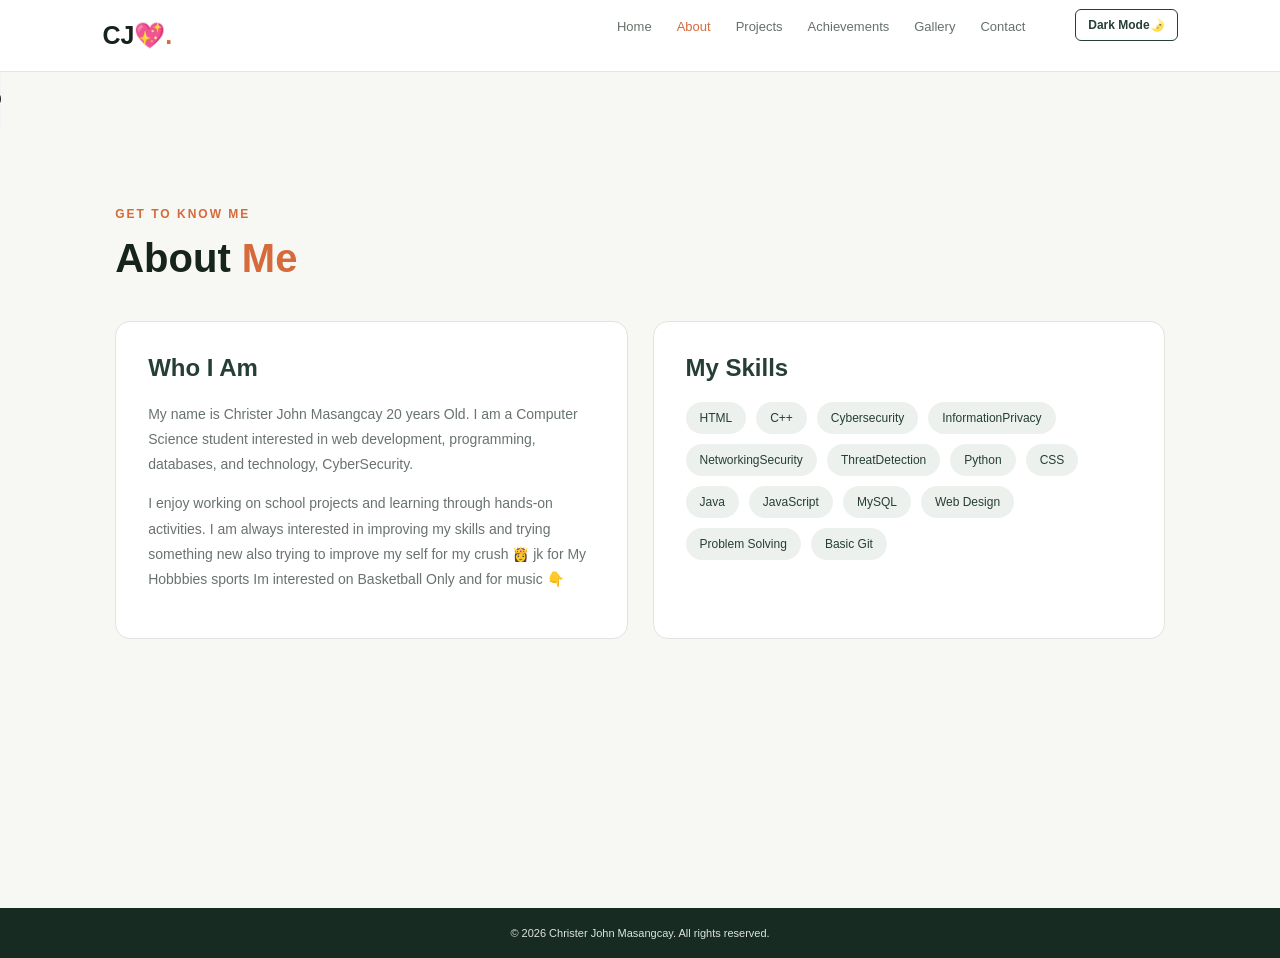
==== about.html @ b0bfc3cb "Update about.html" ====
<!DOCTYPE html>
<html>
<head>
    <title>About | Christer John</title>
    <link rel="stylesheet" href="styles.css">
</head>
<body>
<header>  
    <div class="logo">CJ💖<span>.</span></div>
    <nav>
        <a href="index.html">Home</a>
        <a href="about.html" class="active">About</a>
        <a href="portfolio.html">Projects</a>
        <a href="achievements.html">Achievements</a>
        <a href="galerry.html">Gallery</a>
        <a href="contacr.html">Contact</a>
        <button id="darkModeBtn" onclick="toggleDarkMode()">
    Dark Mode🌛
</button>
    </nav>
</header>
<audio controls loop>
    <source src="fav.mp3" type="audio/mpeg">
</audio>
<main  class="page">
    <div class="page-heading">
        <p class="eyebrow">GET TO KNOW ME</p>
        <h1>About <span>Me</span></h1>
    </div>

    <div class="about-grid">
        <div class="about-box">
            <h2>Who I Am</h2>
            <p>My name is Christer John Masangcay 20 years Old. I am a Computer Science student interested in web development, programming, databases, and technology, CyberSecurity.</p>
            <p>I enjoy working on school projects and learning through hands-on activities. I am always interested in improving my skills and trying something new also trying to improve my self for my crush 👸 jk for My Hobbbies sports Im interested on Basketball Only and for music 👇</p>
        </div>
        <div class="about-box">
            <h2>My Skills</h2>
            <div class="skill-list">
                <span>HTML</span><span>C++</span><span>Cybersecurity</span><span>InformationPrivacy</span><span>NetworkingSecurity</span><span>ThreatDetection</span><span>Python</span><span>CSS</span><span>Java</span><span>JavaScript</span>
                <span>MySQL</span><span>Web Design</span><span>Problem Solving</span><span>Basic Git</span>
            </div>
        </div>
    </div>
</main>
<footer>© 2026 Christer John Masangcay. All rights reserved.</footer>
<script>
    function toggleDarkMode() {
        document.body.classList.toggle("dark-mode");

        const button = document.getElementById("darkModeBtn");

        if (document.body.classList.contains("dark-mode")) {
            button.textContent = "Light Mode🌞";
        } else {
            button.textContent = "Dark Mode🌛";
        }
    }
</script>
</body>
</html>
---- styles.css ----
* {
    box-sizing: border-box;
}

body {
    margin: 0;
    font-family: Arial, Helvetica, sans-serif;
    background: #f7f7f4;
    color: #1e2723;
}

header {
    height: 72px;
    padding: 0 8%;
    display: flex;
    align-items: center;
    justify-content: space-between;
    background: #fff;
    border-bottom: 1px solid #e3e6e1;
    position: sticky;
    top: 0;
    z-index: 10;
}

.logo {
    font-size: 25px;
    font-weight: bold;
    color: #17231d;
}

.logo span,
h1 span {
    color: #d56a3a;
}

nav {
    display: flex;
    gap: 25px;
}

nav a {
    text-decoration: none;
    color: #667069;
    font-size: 13px;
    padding: 8px 0;
}

nav a:hover,
nav a.active {
    color: #d56a3a;
}



.hero {
    min-height: calc(100vh - 72px);
    padding: 70px 10%;
    display: flex;
    align-items: center;
    justify-content: space-between;
    gap: 70px;
    background: #f7f7f4;
}

.hero-content {
    max-width: 650px;
}

.eyebrow {
    color: #d56a3a;
    font-size: 12px;
    font-weight: bold;
    letter-spacing: 2px;
    margin-bottom: 15px;
}

.hero h1 {
    font-size: 58px;
    line-height: 1.05;
    margin: 0;
    color: #17231d;
}

.intro {
    max-width: 570px;
    color: #69736d;
    font-size: 15px;
    line-height: 1.8;
    margin: 25px 0;
}

.hero-buttons {
    margin-top: 30px;
}

.main-btn,
.outline-btn {
    display: inline-block;
    padding: 13px 22px;
    border-radius: 6px;
    text-decoration: none;
    font-size: 13px;
    margin-right: 8px;
}

.main-btn {
    background: #263f34;
    color: white;
}

.main-btn:hover {
    background: #172b23;
}

.outline-btn {
    border: 1px solid #263f34;
    color: #263f34;
}

.outline-btn:hover {
    background: #263f34;
    color: white;
}


.hero-card {
    width: 300px;
    padding: 25px;
    background: white;
    border: 1px solid #e0e4df;
    border-radius: 18px;
    text-align: center;
    box-shadow: 12px 12px 0 #d56a3a;
}

.photo-frame {
    width: 100%;
    height: 285px;
    overflow: hidden;
    border-radius: 12px;
    background: #e8ece7;
    position: relative;
}

.photo-frame .profile-pic {
    position: absolute;
    top: 0;
    left: 0;

    width: 100%;
    height: 100%;

    object-fit: cover;

    transition: opacity 0.5s ease;
}

.photo-frame .profile-pic.one {
    opacity: 1;
}

.photo-frame .profile-pic.two {
    opacity: 0;
}

.photo-frame:hover .profile-pic.one {
    opacity: 0;
}

.photo-frame:hover .profile-pic.two {
    opacity: 1;
}


.photo-frame img {
    width: 100%;
    height: 100%;
    object-fit: cover;
}

.hero-card h3 {
    margin: 20px 0 5px;
    color: #263f34;
}

.hero-card p {
    margin: 0;
    color: #7a837e;
    font-size: 13px;
}



.quick-section {
    padding: 35px 10%;
    display: flex;
    gap: 20px;
    background: #263f34;
}

.quick-card {
    flex: 1;
    padding: 22px;
    border-left: 3px solid #d56a3a;
    color: white;
}

.quick-card strong {
    display: block;
    font-size: 30px;
}

.quick-card span {
    color: #c7d0ca;
    font-size: 12px;
}



.page {
    min-height: calc(100vh - 122px);
    padding: 65px 9%;
    background: #f7f7f4;
}

.page-heading {
    margin-bottom: 40px;
}

.page-heading h1 {
    font-size: 40px;
    margin: 0;
    color: #17231d;
}

.heading-text {
    color: #727b75;
}




.about-grid {
    display: grid;
    grid-template-columns: 1fr 1fr;
    gap: 25px;
}

.about-box {
    padding: 32px;
    background: white;
    border: 1px solid #e0e4df;
    border-radius: 15px;
}

.about-box h2 {
    color: #263f34;
    margin-top: 0;
}

.about-box p {
    color: #69736d;
    line-height: 1.8;
    font-size: 14px;
}




.skill-list {
    display: flex;
    flex-wrap: wrap;
    gap: 10px;
}

.skill-list span {
    padding: 9px 14px;
    border-radius: 20px;
    background: #edf1ed;
    color: #263f34;
    font-size: 12px;
}




.project-grid {
    display: grid;
    grid-template-columns: repeat(3, 1fr);
    gap: 25px;
}

.project-card {
    background: white;
    border: 1px solid #e0e4df;
    border-radius: 15px;
    overflow: hidden;
    transition: 0.25s;
}

.project-card:hover {
    transform: translateY(-6px);
}

.project-card > img {
    width: 100%;
    height: 185px;
    object-fit: cover;
}

.project-content {
    padding: 22px;
}

.project-content small {
    color: #d56a3a;
    font-weight: bold;
    font-size: 10px;
    letter-spacing: 1px;
}

.project-content h2 {
    color: #263f34;
    margin: 10px 0;
}

.project-content p {
    color: #727b75;
    font-size: 13px;
    line-height: 1.6;
}

.project-content a {
    color: #263f34;
    text-decoration: none;
    font-size: 13px;
    font-weight: bold;
}



.achievement-list {
    max-width: 900px;
}

.achievement {
    display: flex;
    align-items: center;
    gap: 25px;
    padding: 25px;
    margin-bottom: 15px;
    background: white;
    border: 1px solid #e0e4df;
    border-radius: 13px;
}

.achievement-number {
    min-width: 55px;
    height: 55px;
    display: flex;
    align-items: center;
    justify-content: center;
    background: #060a08;
    color: rgb(226, 228, 233);
    border-radius: 50%;
    font-weight: bold;
}

.achievement h2 {
    margin: 0 0 7px;
    color: #263f34;
    font-size: 18px;
}

.achievement p {
    margin: 0;
    color: #727b75;
    font-size: 13px;
}




/* =========================
   PHOTO GALLERY
========================= */

.gallery-stack {
    position: relative;

    width: 100%;
    max-width: 950px;

    height: 650px;

    margin: 30px auto;

    display: flex;
    justify-content: center;
    align-items: center;
}


/* PHOTOS BEFORE CLICK */

.gallery-stack img {
    position: absolute;

    width: 280px;
    height: 220px;

    object-fit: cover;

    border-radius: 15px;

    border: 6px solid white;

    box-shadow: 0 10px 25px rgba(0, 0, 0, 0.15);

    cursor: pointer;

    transition:
        transform 0.7s ease,
        top 0.7s ease,
        left 0.7s ease,
        opacity 0.7s ease;
}


.gallery-stack img:nth-child(1) {
    z-index: 6;
    transform: rotate(-4deg);
}

.gallery-stack img:nth-child(2) {
    z-index: 5;
    transform: rotate(5deg) translate(8px, 5px);
}

.gallery-stack img:nth-child(3) {
    z-index: 4;
    transform: rotate(-7deg) translate(-8px, 10px);
}

.gallery-stack img:nth-child(4) {
    z-index: 3;
    transform: rotate(8deg) translate(10px, 15px);
}

.gallery-stack img:nth-child(5) {
    z-index: 2;
    transform: rotate(-10deg) translate(-12px, 20px);
}

.gallery-stack img:nth-child(6) {
    z-index: 1;
    transform: rotate(12deg) translate(15px, 25px);
}

.gallery-stack:not(.opened) img:hover {
    transform: scale(1.05) rotate(0deg);
}


.gallery-stack.opened {
    display: grid;

    grid-template-columns: 1.4fr 1fr;

    grid-template-rows: 350px 250px 350px;

    gap: 25px;

    height:auto;

    padding: 25px;

    max-width: 1100px;

    margin: 30px auto;
}
.gallery-stack.opened img {
    position: relative;

    width: 100%;
    height: 100%;

    object-fit: cover;

    transform: rotate(0deg) !important;

    z-index: auto;

    opacity: 1;

    border-radius: 4px;

    border: 4px solid white;

    box-shadow: 0 8px 25px rgba(0, 0, 0, 0.15);
}
.gallery-stack.opened img:hover {
    transform: scale(1.03) !important;
}

@media (max-width: 600px) {

    .gallery-stack {
        height: 450px;
    }

    .gallery-stack img {
        width: 240px;
        height: 190px;
    }

    .gallery-stack.opened {
        grid-template-columns: 1fr;

        grid-template-rows: auto;

        height: auto;

        gap: 20px;
    }

    .gallery-stack.opened img {
        width: 100%;
        height: 250px;
    }

}
.contact-page {
    min-height: calc(100vh - 122px);
    padding: 65px 20px;
    text-align: center;
    background: #f7f7f4;
}

.contact-page .page-heading {
    margin-bottom: 25px;
}

form {
    max-width: 560px;
    margin: auto;
    padding: 30px;
    text-align: left;
    background: white;
    border: 1px solid #e0e4df;
    border-radius: 15px;
}

label {
    display: block;
    margin: 14px 0 7px;
    color: #445049;
    font-size: 12px;
    font-weight: bold;
}

input,
textarea {
    width: 100%;
    padding: 12px;
    border: 1px solid #d8ddd8;
    border-radius: 7px;
    background: #fafbf9;
    outline: none;
}

input:focus,
textarea:focus {
    border-color: #d56a3a;
}
textarea {
    height: 120px;
    resize: none;
}
button {
    width: 100%;
    margin-top: 18px;
    padding: 13px;
    border: none;
    border-radius: 6px;
    background: #263f34;
    color: white;
    font-weight: bold;
    cursor: pointer;
}

button:hover {
    background: #172b23;
}




.detail-page {
    min-height: calc(100vh - 122px);
    padding: 70px 10%;
    display: flex;
    align-items: center;
    gap: 60px;
    background: #f7f7f4;
}

.detail-page img {
    width: 48%;
    height: 380px;
    object-fit: cover;
    border-radius: 16px;
    border: 6px solid white;
    box-shadow: 12px 12px 0 #d56a3a;
}

.detail-page div {
    max-width: 550px;
}

.detail-page h1 {
    font-size: 42px;
    color: #17231d;
    margin: 10px 0;
}

.detail-page p:not(.eyebrow) {
    color: #69736d;
    font-size: 14px;
    line-height: 1.8;
}




footer {
    min-height: 50px;
    padding: 15px;
    display: flex;
    align-items: center;
    justify-content: center;
    background: #172b23;
    color: #dce4de;
    font-size: 11px;
}




@media (max-width: 850px) {

    header {
        height: auto;
        padding: 20px;
        flex-direction: column;
        gap: 15px;
    }

    nav {
        flex-wrap: wrap;
        justify-content: center;
        gap: 15px;
    }

    .hero {
        padding: 55px 7%;
        flex-direction: column;
        text-align: center;
    }

    .hero h1 {
        font-size: 43px;
    }

    .hero-card {
        width: 290px;
    }

    .quick-section {
        padding: 25px 7%;
    }

    .about-grid,
    .project-grid {
        grid-template-columns: 1fr;
    }

    .detail-page {
        flex-direction: column;
        padding: 55px 7%;
    }

    .detail-page img {
        width: 100%;
    }
}



@media (max-width: 550px) {

    .gallery-grid {
        grid-template-columns: 1fr;
    }

    .gallery-grid img {
        height: 250px;
    }

    .quick-section {
        flex-direction: column;
    }

    .achievement {
        align-items: flex-start;
    }
}


#darkModeBtn {
    padding: 8px 12px;
    border: 1px solid #263f34;
    border-radius: 6px;
    background: white;
    color: #263f34;
    font-size: 12px;
    cursor: pointer;
    margin-left: 25px;
    position: relative;
    top: -20px;
}

#darkModeBtn:hover {
    background: #263f34;
    color: white;
}



body.dark-mode {
    background: #111714;
    color: #eeeeee;
}

body.dark-mode header {
    background: #18211d;
    border-bottom: 1px solid #303b35;
}

body.dark-mode .logo {
    color: white;
}

body.dark-mode nav a {
    color: #c5cdc8;
}

body.dark-mode nav a:hover,
body.dark-mode nav a.active {
    color: #e47a4b;
}

body.dark-mode .hero,
body.dark-mode .page,
body.dark-mode .contact-page,
body.dark-mode .detail-page {
    background: #111714;
}

body.dark-mode .hero h1,
body.dark-mode .page-heading h1,
body.dark-mode .detail-page h1 {
    color: white;
}

body.dark-mode .intro,
body.dark-mode .heading-text,
body.dark-mode .about-box p,
body.dark-mode .project-content p,
body.dark-mode .achievement p,
body.dark-mode .detail-page p:not(.eyebrow) {
    color: #b8c0bb;
}

body.dark-mode .hero-card,
body.dark-mode .about-box,
body.dark-mode .project-card,
body.dark-mode .achievement,
body.dark-mode form {
    background: #1a2420;
    border-color: #303b35;
}

body.dark-mode .hero-card h3,
body.dark-mode .about-box h2,
body.dark-mode .project-content h2,
body.dark-mode .achievement h2 {
    color: #ffffff;
}

body.dark-mode .skill-list span {
    background: #26332d;
    color: #dce5df;
}

body.dark-mode input,
body.dark-mode textarea {
    background: #111714;
    border-color: #39453f;
    color: white;
}

body.dark-mode input::placeholder,
body.dark-mode textarea::placeholder {
    color: #89938d;
}

body.dark-mode #darkModeBtn {
    background: #26332d;
    color: white;
    border-color: #526159;
}

body.dark-mode #darkModeBtn:hover {
    background: #d56a3a;
    border-color: #d56a3a;
    color: white;
}

body.dark-mode .profile-pic.one,
body.dark-mode .profile-pic.two {
    filter: brightness(70%);
}
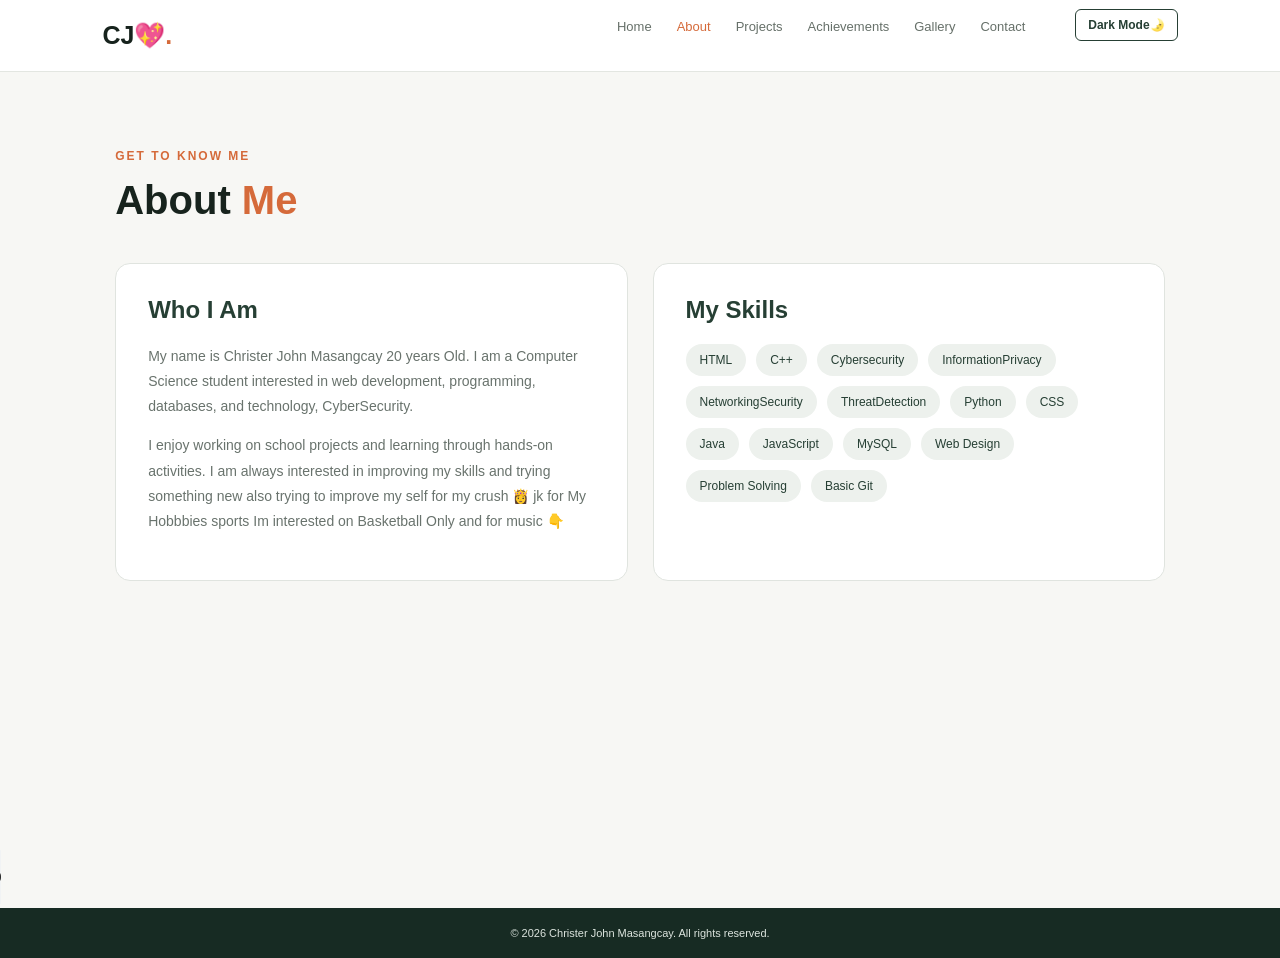
==== commit a4cd9aa8: "Update about.html" ====
--- a/about.html
+++ b/about.html
@@ -19,9 +19,6 @@
 </button>
     </nav>
 </header>
-<audio controls loop>
-    <source src="fav.mp3" type="audio/mpeg">
-</audio>
 <main  class="page">
     <div class="page-heading">
         <p class="eyebrow">GET TO KNOW ME</p>
@@ -43,6 +40,9 @@
         </div>
     </div>
 </main>
+    <audio controls loop>
+    <source src="fav.mp3" type="audio/mpeg">
+</audio>
 <footer>© 2026 Christer John Masangcay. All rights reserved.</footer>
 <script>
     function toggleDarkMode() {
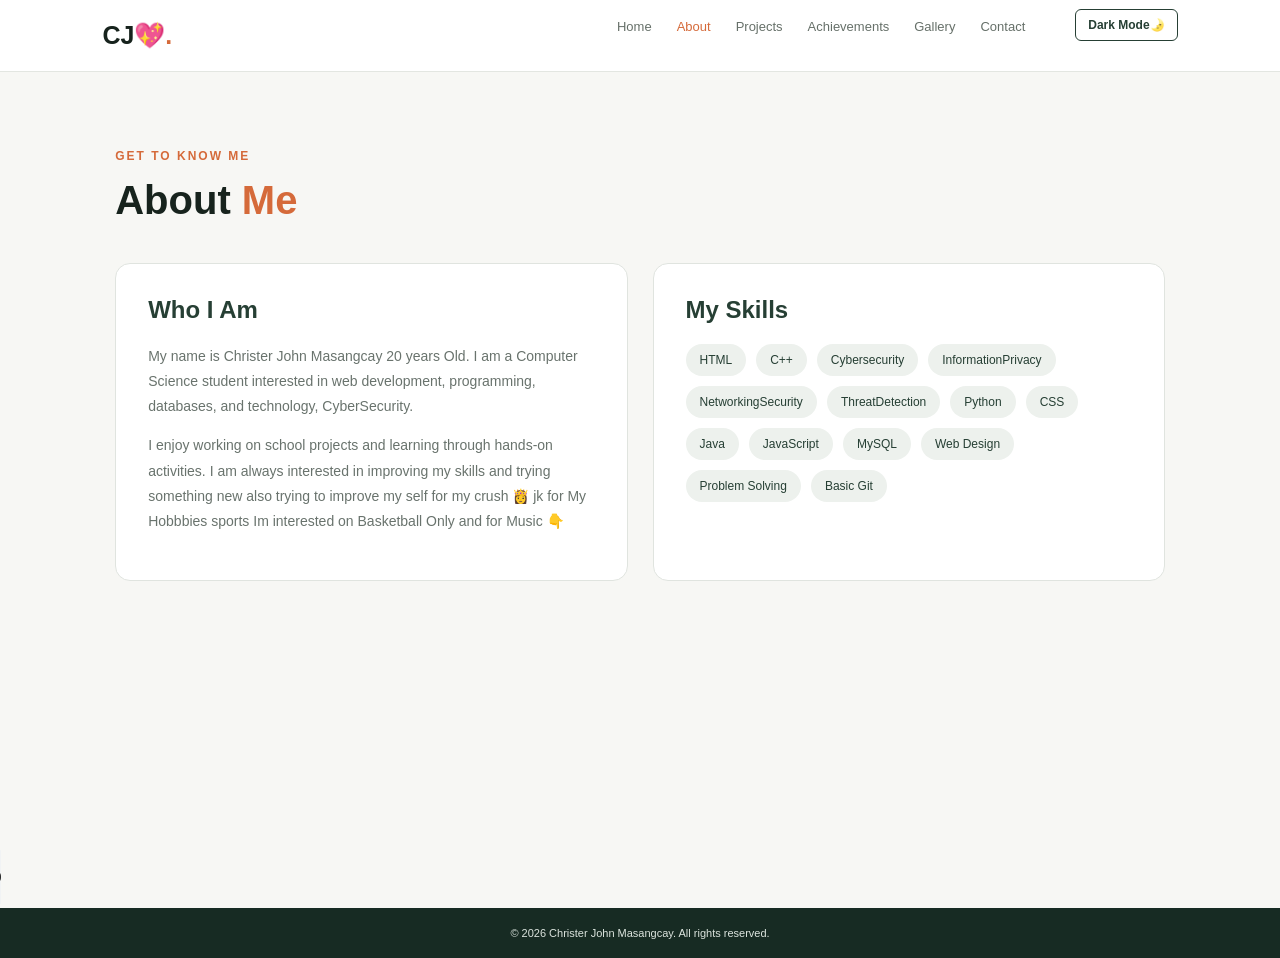
==== commit 880127c3: "Update about.html" ====
--- a/about.html
+++ b/about.html
@@ -29,7 +29,7 @@
         <div class="about-box">
             <h2>Who I Am</h2>
             <p>My name is Christer John Masangcay 20 years Old. I am a Computer Science student interested in web development, programming, databases, and technology, CyberSecurity.</p>
-            <p>I enjoy working on school projects and learning through hands-on activities. I am always interested in improving my skills and trying something new also trying to improve my self for my crush 👸 jk for My Hobbbies sports Im interested on Basketball Only and for music 👇</p>
+            <p>I enjoy working on school projects and learning through hands-on activities. I am always interested in improving my skills and trying something new also trying to improve my self for my crush 👸 jk for My Hobbbies sports Im interested on Basketball Only and for Music 👇</p>
         </div>
         <div class="about-box">
             <h2>My Skills</h2>
@@ -40,9 +40,13 @@
         </div>
     </div>
 </main>
+ <div class="music-player">
     <audio controls loop>
-    <source src="fav.mp3" type="audio/mpeg">
-</audio>
+        <source src="fav.mp3" type="audio/mpeg">
+        Your browser does not support the audio element.
+    </audio>
+</div>
+    
 <footer>© 2026 Christer John Masangcay. All rights reserved.</footer>
 <script>
     function toggleDarkMode() {
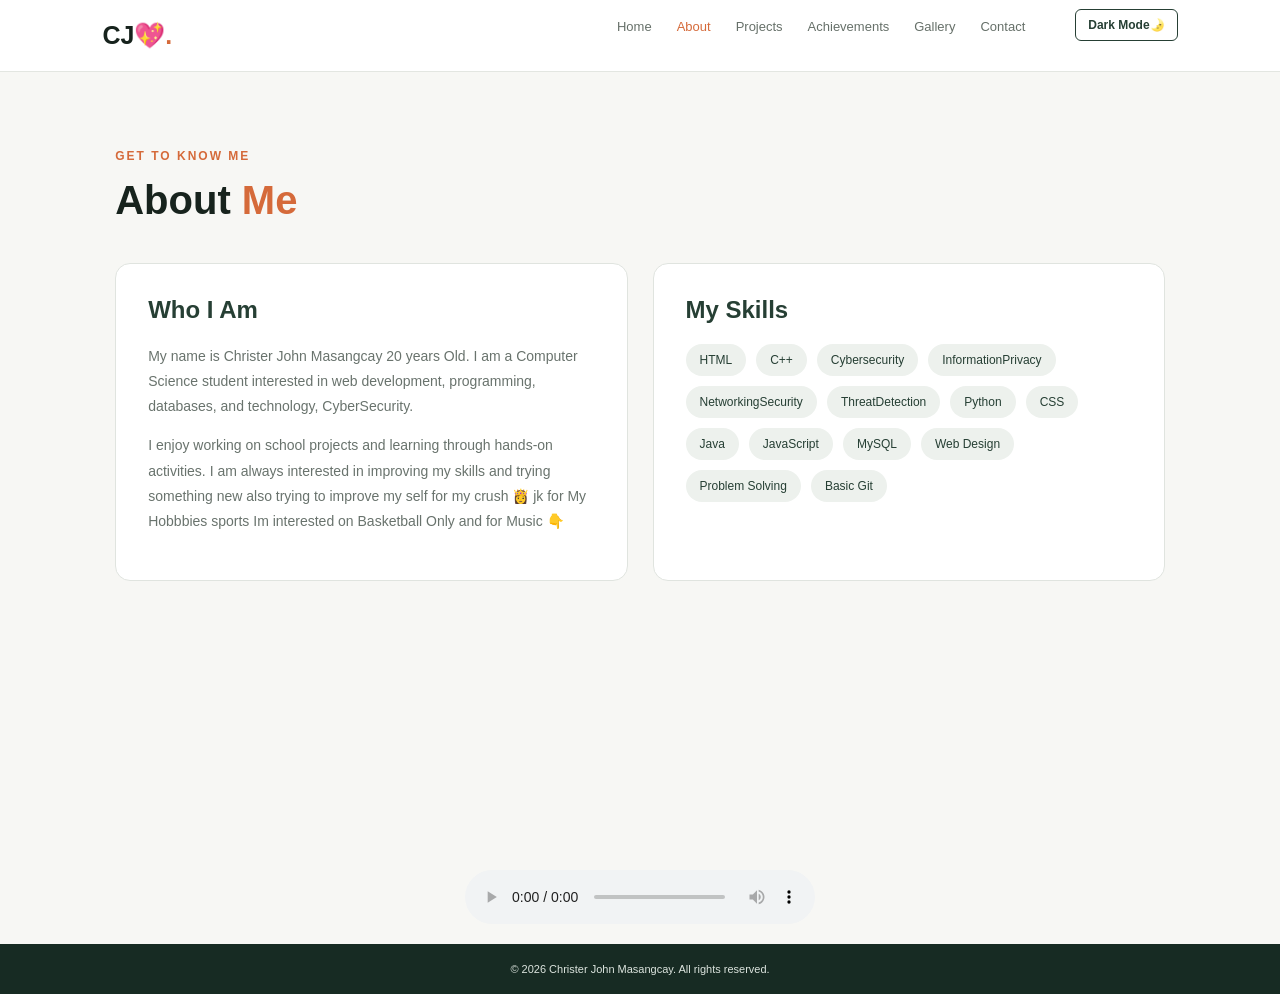
==== commit c0dfb701: "Update about.html" ====
--- a/about.html
+++ b/about.html
@@ -40,13 +40,12 @@
         </div>
     </div>
 </main>
- <div class="music-player">
-    <audio controls loop>
-        <source src="fav.mp3" type="audio/mpeg">
+<div class="music-player">
+    <audio autoplay loop controls>
+        <source src="music/background.mp3" type="audio/mpeg">
         Your browser does not support the audio element.
     </audio>
 </div>
-    
 <footer>© 2026 Christer John Masangcay. All rights reserved.</footer>
 <script>
     function toggleDarkMode() {
--- a/styles.css
+++ b/styles.css
@@ -830,4 +830,16 @@
 body.dark-mode .profile-pic.one,
 body.dark-mode .profile-pic.two {
     filter: brightness(70%);
-}+}
+
+.music-player {
+    width: 100%;
+    display: flex;
+    justify-content: center;
+    align-items: center;
+    margin: 20px 0;
+}
+
+.music-player audio {
+    width: 350px;
+}
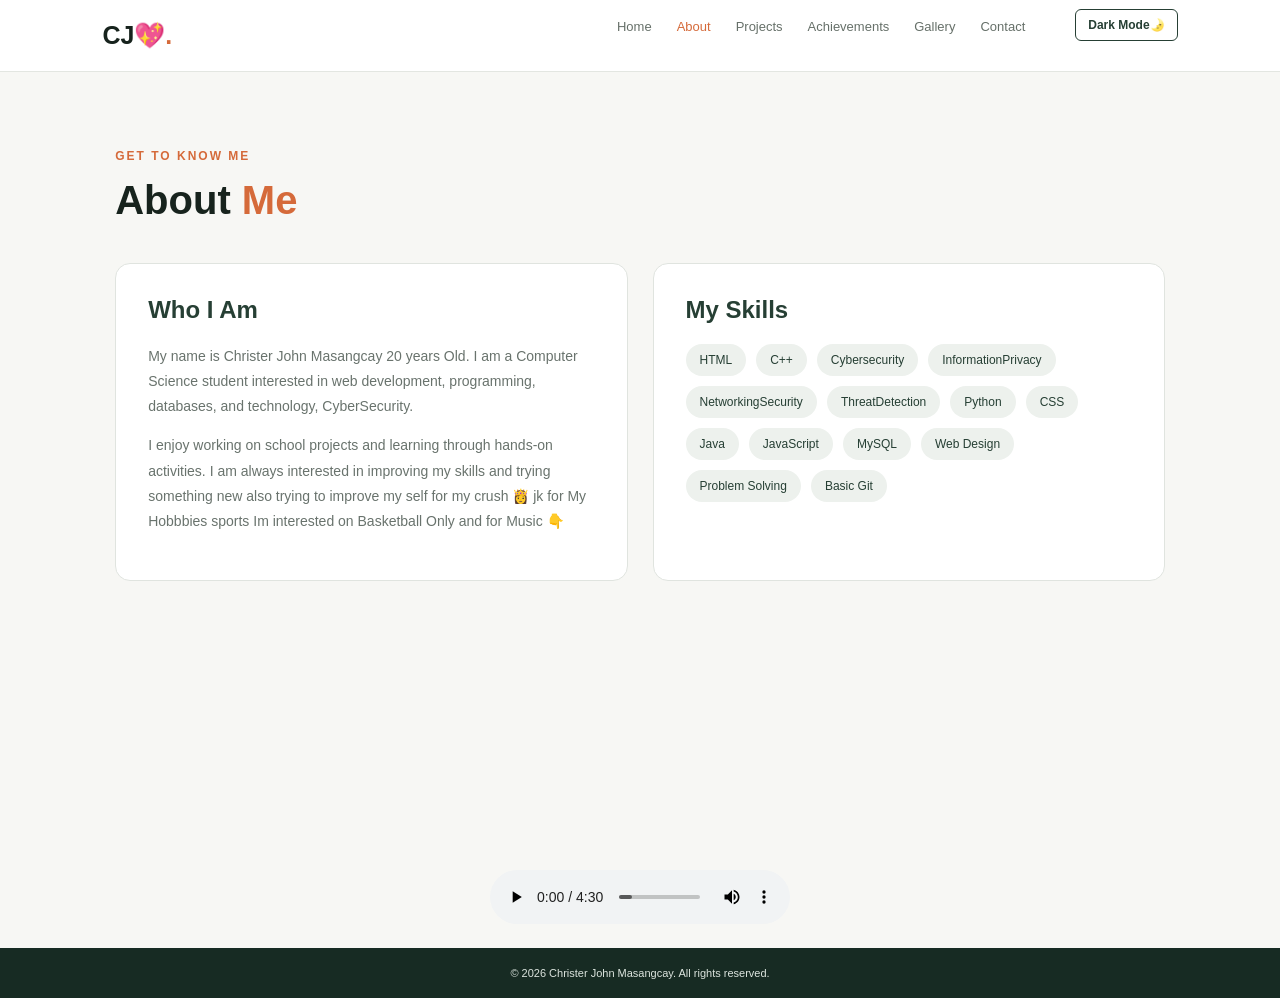
==== commit 553e09be: "Update about.html" ====
--- a/about.html
+++ b/about.html
@@ -42,7 +42,7 @@
 </main>
 <div class="music-player">
     <audio autoplay loop controls>
-        <source src="music/background.mp3" type="audio/mpeg">
+        <source src="fav.mp3" type="audio/mpeg">
         Your browser does not support the audio element.
     </audio>
 </div>
--- a/styles.css
+++ b/styles.css
@@ -833,13 +833,14 @@
 }
 
 .music-player {
-    width: 100%;
-    display: flex;
-    justify-content: center;
-    align-items: center;
-    margin: 20px 0;
+    width: 100vw !important;
+    position: relative !important;
+    left: 50% !important;
+    transform: translateX(-50%) !important;
+    text-align: center !important;
+    margin: 20px 0 !important;
 }
 
 .music-player audio {
-    width: 350px;
-}
+    display: inline-block !important;
+}
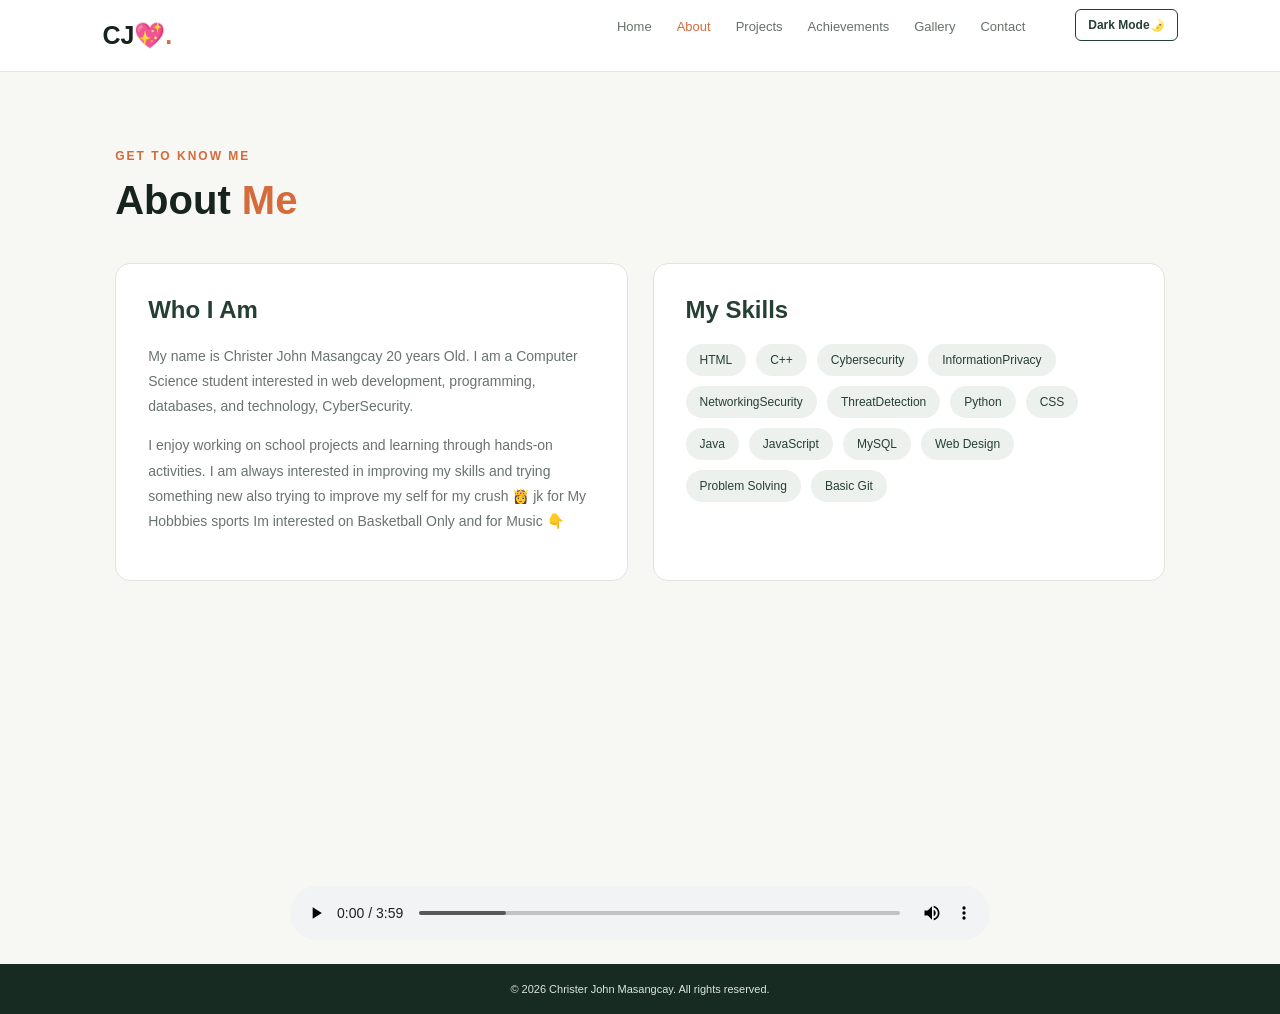
==== commit 157cd7bd: "Update about.html" ====
--- a/about.html
+++ b/about.html
@@ -42,7 +42,7 @@
 </main>
 <div class="music-player">
     <audio autoplay loop controls>
-        <source src="fav.mp3" type="audio/mpeg">
+        <source src="MASAKIT.mp3" type="audio/mpeg">
         Your browser does not support the audio element.
     </audio>
 </div>
--- a/styles.css
+++ b/styles.css
@@ -833,14 +833,14 @@
 }
 
 .music-player {
-    width: 100vw !important;
-    position: relative !important;
-    left: 50% !important;
-    transform: translateX(-50%) !important;
     text-align: center !important;
-    margin: 20px 0 !important;
+    width: 100% !important;
+    margin: 20px auto !important;
 }
 
 .music-player audio {
     display: inline-block !important;
-}
+    margin: 0 auto !important;
+    width: 700px !important;
+    height: 70px !important;
+}
